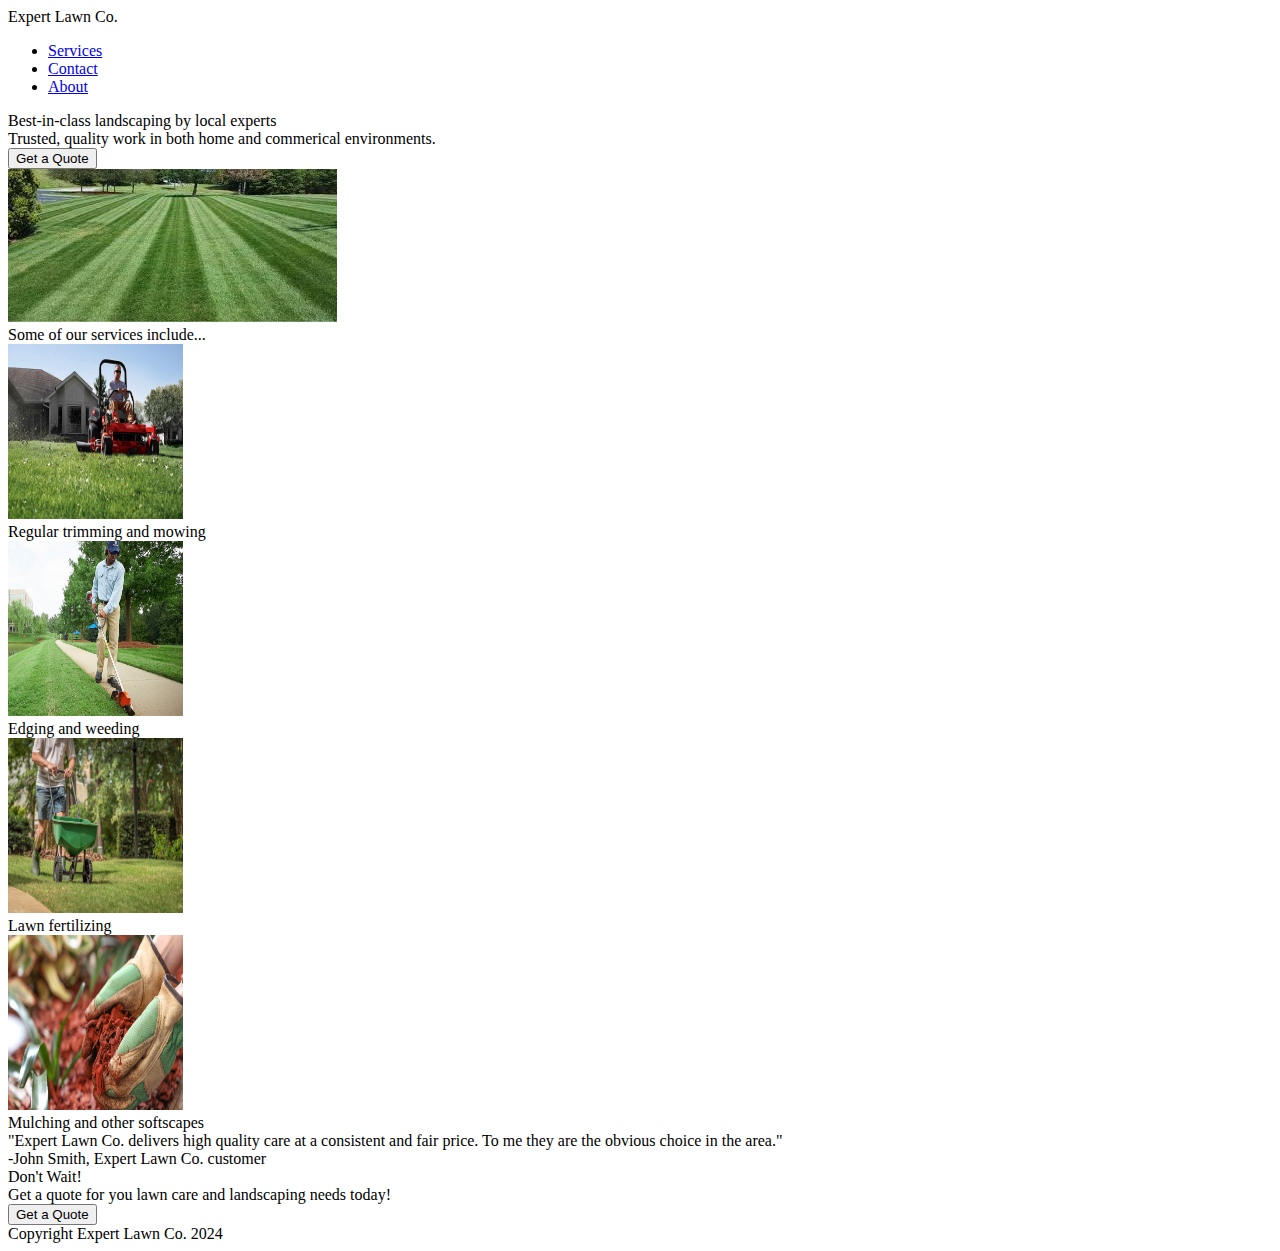
==== landingpage.html @ 7230faf7 "Added images for webpage and wrote basic html" ====
<!DOCTYPE html>
<html lang="en">
<head>
    <meta charset="UTF-8">
    <meta name="viewport" content="width=device-width, initial-scale=1.0">
    <title>Landing Page</title>
    <link rel="stylesheet" href="style.css">
</head>

<body>
    <div class="header">Expert Lawn Co.
        <ul>
            <li><a href="#">Services</a></li>
            <li><a href="#">Contact</a></li>
            <li><a href="#">About</a></li>
        </ul>
    </div>
    <div class="Section1">
        <div class="container">
            <div class="Large Text">Best-in-class landscaping by local experts</div>
            <div class="Small Text">Trusted, quality work in both home and commerical environments.</div>
            <button class="Button1">Get a Quote</button>
        </div>
        <div class="largeimage">
            <img src="Images/lawn.jpeg" alt="Picture of a freshly cut lawn">

        </div>
    </div>
    <div class="Section2">Some of our services include...
        <div class="info">
            <img src="Images/riding-mower.jpg" height="175" width="175">
            <div class="text">Regular trimming and mowing</div>
        </div>
        <div class="info">
            <img src="Images/Lawn-Edging.jpg" height="175" width="175">
            <div class="text">Edging and weeding</div>
        </div>
        <div class="info">
            <img src="Images/lawn-fertilizing.jpg" height="175" width="175">
            <div class="text">Lawn fertilizing</div>
        </div>
        <div class="info">
            <img src="Images/Mulch.jpg" height="175" width="175">
            <div class="text">Mulching and other softscapes</div>
        </div>
    </div>

    <div class="Section3">
        <div class="Testimonial">"Expert Lawn Co. delivers high quality care at a consistent and fair price. To me they are the obvious choice in the area."</div>
        <div class="source">-John Smith, Expert Lawn Co. customer</div>
    </div>

    <div class="Section4">
        <div class="textcontainer">
            <div class="calltoaction">Don't Wait!</div>
            <div Class="undertext">Get a quote for you lawn care and landscaping needs today!</div>
        </div>
        <button>Get a Quote</button>
    </div>

    <div class="footer">Copyright Expert Lawn Co. 2024</div>

</body>
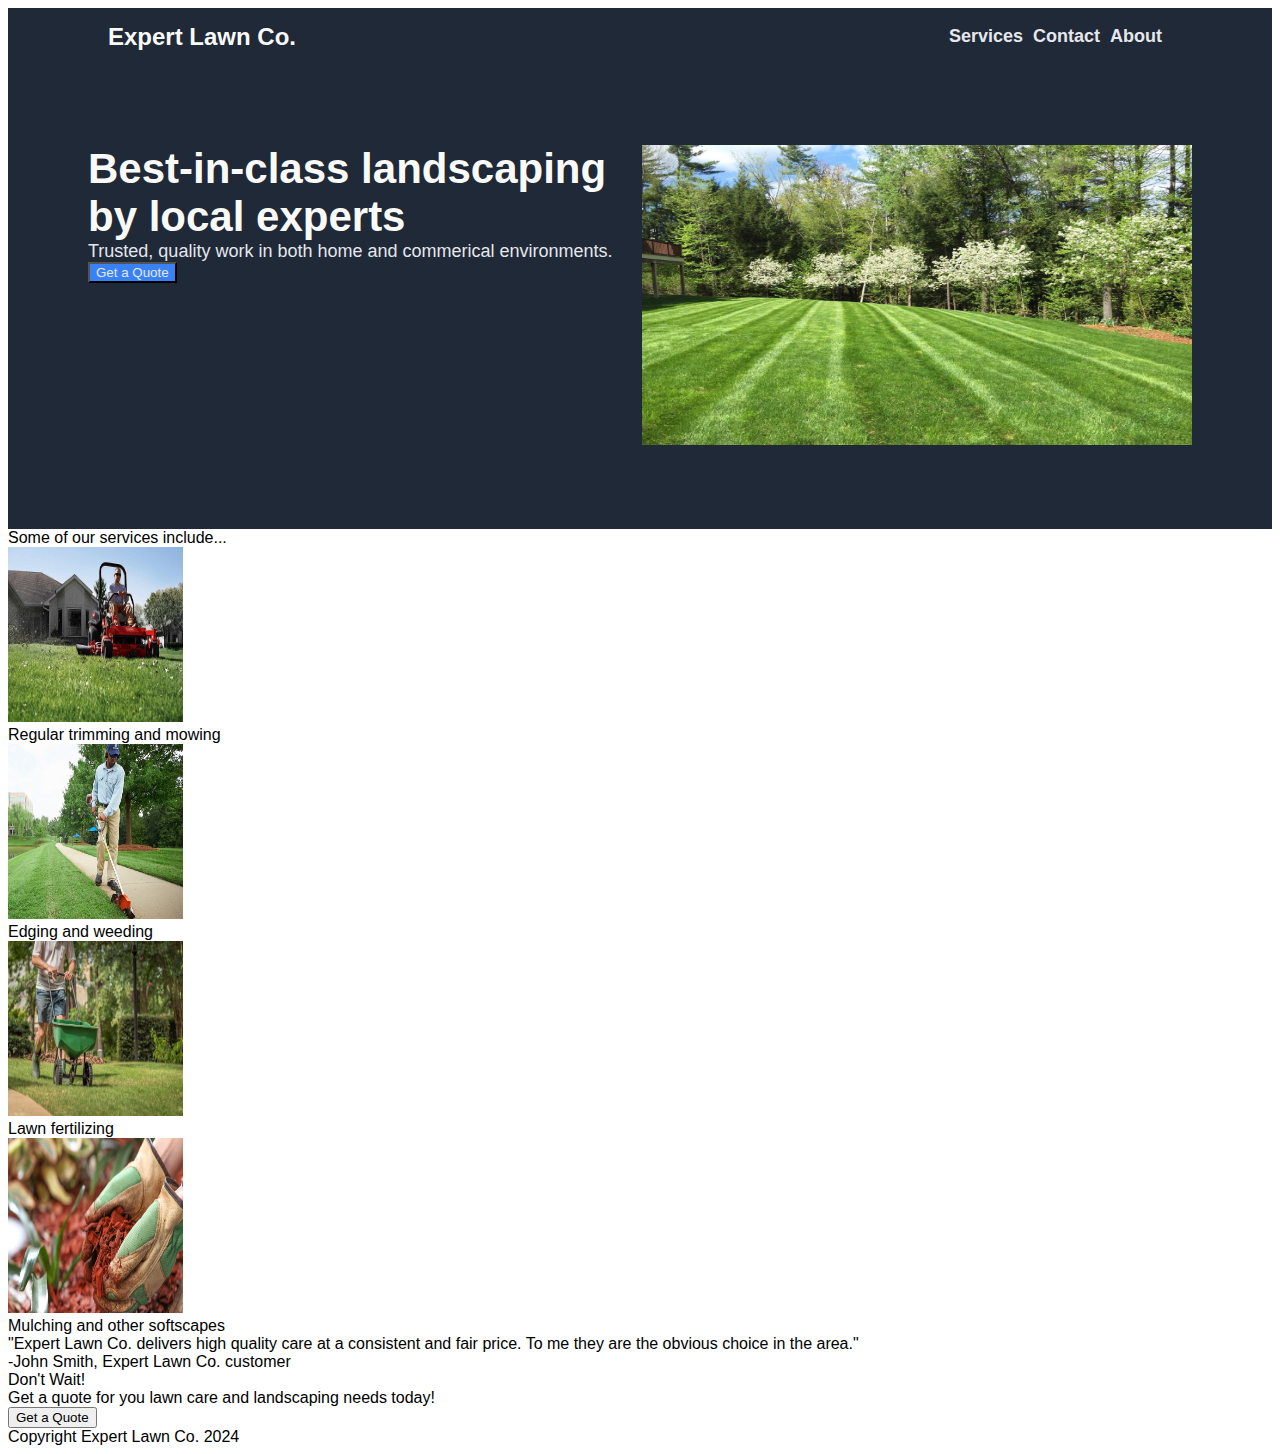
==== commit 87a82fc2: "Added new image for section one Modified styling for header, links, and Section1" ====
--- a/landingpage.html
+++ b/landingpage.html
@@ -17,12 +17,12 @@
     </div>
     <div class="Section1">
         <div class="container">
-            <div class="Large Text">Best-in-class landscaping by local experts</div>
-            <div class="Small Text">Trusted, quality work in both home and commerical environments.</div>
+            <div class="Large-Text">Best-in-class landscaping by local experts</div>
+            <div class="Small-Text">Trusted, quality work in both home and commerical environments.</div>
             <button class="Button1">Get a Quote</button>
         </div>
         <div class="largeimage">
-            <img src="Images/lawn.jpeg" alt="Picture of a freshly cut lawn">
+            <img src="Images/IMG_0018-e1439213494719.jpg" height="300" width="550" alt="Picture of a freshly cut lawn">
 
         </div>
     </div>
--- a/style.css
+++ b/style.css
@@ -0,0 +1,61 @@
+body{
+   font-family: Arial, Helvetica, sans-serif;
+
+}
+
+.header{
+    display: flex;
+    justify-content:center;
+    justify-content: space-between;
+    align-items: center;
+    padding-left: 100px;
+    font-size: 24px;
+    color: #F9FAF8;
+    background-color: #1F2937;
+    font-weight: 900;
+}
+
+ul{
+    display:flex;
+    list-style-type: none;
+    align-items: start;
+    font-size: 18px;
+    color: #E5E7EB;
+    padding-right: 50px;
+    margin-right: 50px;
+    justify-content: space-between;
+}
+
+li{
+    margin-right: 10px;
+}
+
+a:link{
+    text-decoration: none;
+    font-size: 18px;
+    color: #E5E7EB;
+}
+
+.Section1{
+    background-color: #1F2937;
+    display: flex;
+    justify-content: center;
+    padding: 80px;
+
+}
+
+.Large-Text{
+    font-size: 42px;
+    font-weight: 900;
+    color:#F9FAF8;
+}
+
+.Small-Text{
+    font-size: 18px;
+    color: #E5E7EB;
+}
+
+.Button1{
+    background-color: #3882F6;
+    color: #E5E7EB;
+}
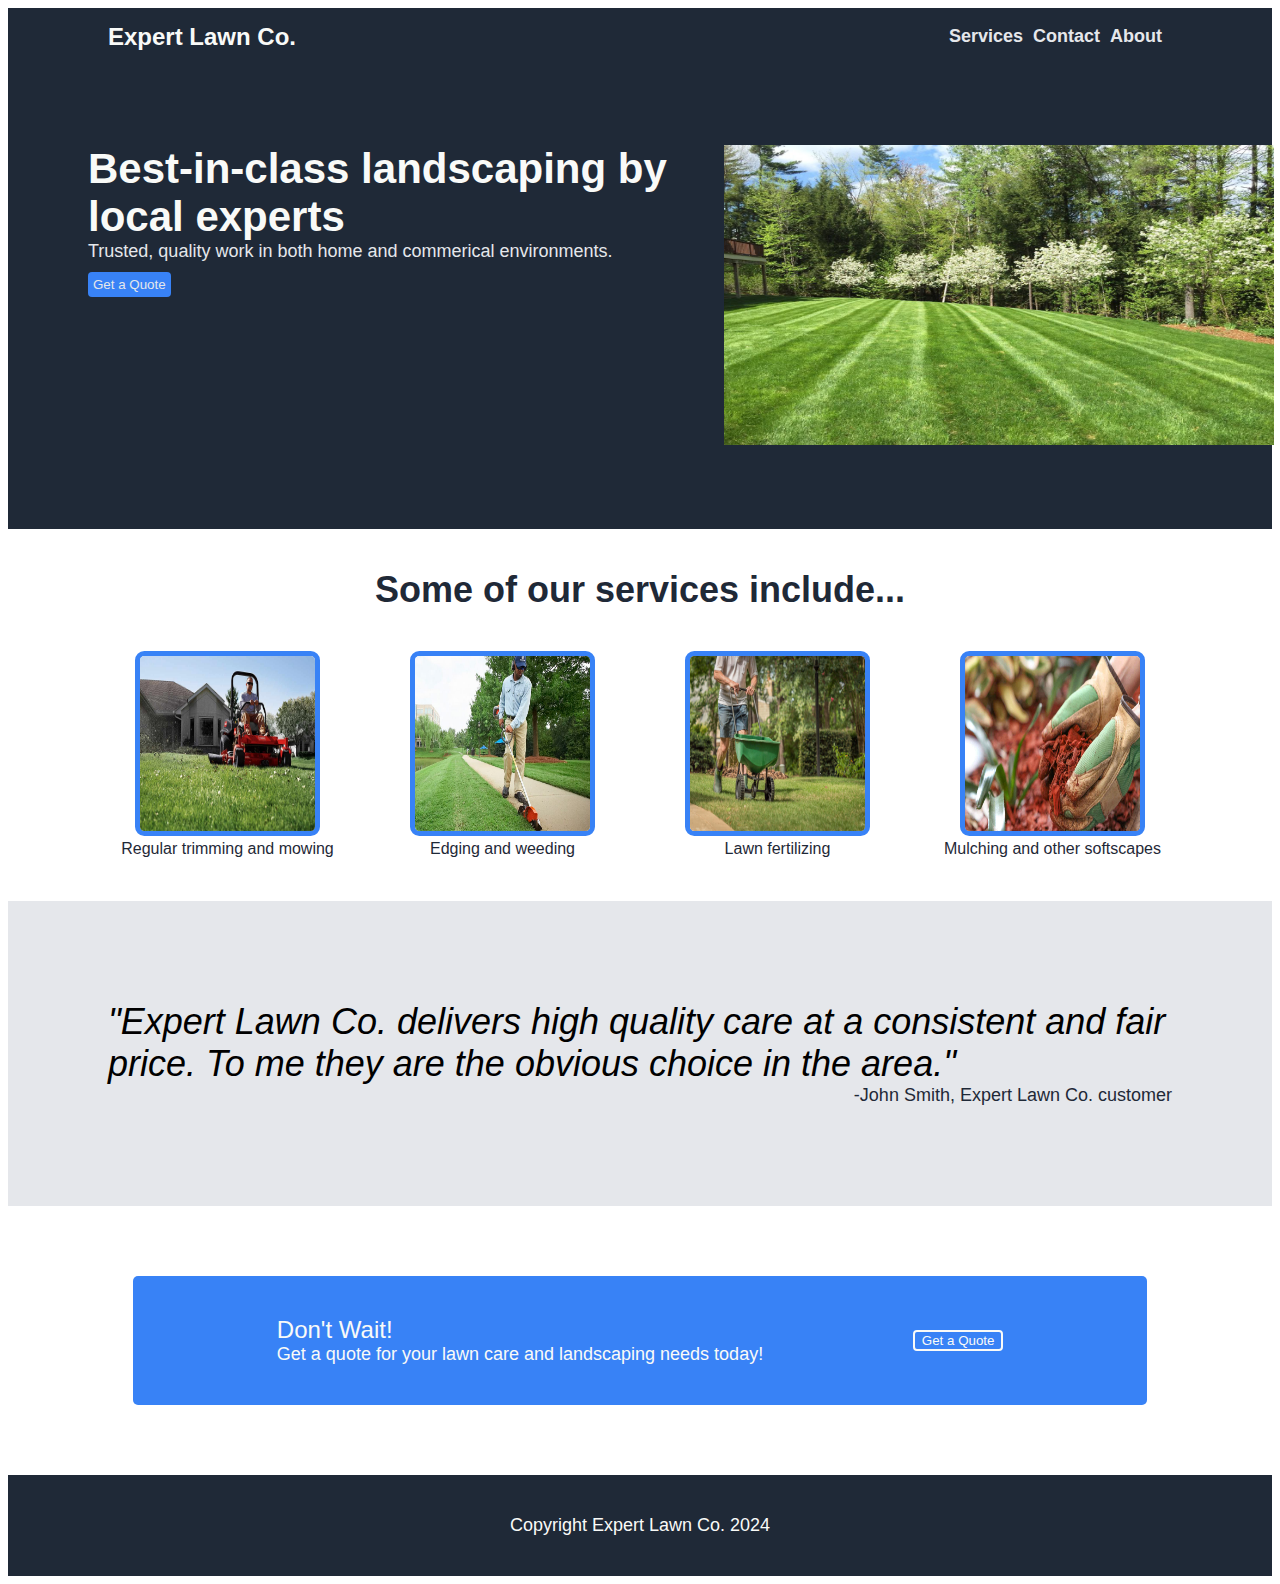
==== commit e82e3645: "finished styling rest of sheet still working out sizing of divs when window changes" ====
--- a/landingpage.html
+++ b/landingpage.html
@@ -16,7 +16,7 @@
         </ul>
     </div>
     <div class="Section1">
-        <div class="container">
+        <div class="Container1">
             <div class="Large-Text">Best-in-class landscaping by local experts</div>
             <div class="Small-Text">Trusted, quality work in both home and commerical environments.</div>
             <button class="Button1">Get a Quote</button>
@@ -26,21 +26,26 @@
 
         </div>
     </div>
-    <div class="Section2">Some of our services include...
+
+<!-- "Information" and "Container2" classes were under "Section2" But I separated them to get the desired text formatting-->
+
+    <div class="Information">Some of our services include...</div>
+
+    <div class="Container2">
         <div class="info">
-            <img src="Images/riding-mower.jpg" height="175" width="175">
+            <img src="Images/riding-mower.jpg" id=image1 height="175" width="175">
             <div class="text">Regular trimming and mowing</div>
         </div>
         <div class="info">
-            <img src="Images/Lawn-Edging.jpg" height="175" width="175">
+            <img src="Images/Lawn-Edging.jpg" id=image2 height="175" width="175">
             <div class="text">Edging and weeding</div>
         </div>
         <div class="info">
-            <img src="Images/lawn-fertilizing.jpg" height="175" width="175">
+            <img src="Images/lawn-fertilizing.jpg" id=image3 height="175" width="175">
             <div class="text">Lawn fertilizing</div>
         </div>
         <div class="info">
-            <img src="Images/Mulch.jpg" height="175" width="175">
+            <img src="Images/Mulch.jpg" id=image4 height="175" width="175">
             <div class="text">Mulching and other softscapes</div>
         </div>
     </div>
@@ -53,9 +58,9 @@
     <div class="Section4">
         <div class="textcontainer">
             <div class="calltoaction">Don't Wait!</div>
-            <div Class="undertext">Get a quote for you lawn care and landscaping needs today!</div>
+            <div class="undertext">Get a quote for your lawn care and landscaping needs today!</div>
         </div>
-        <button>Get a Quote</button>
+        <button class="Button2">Get a Quote</button>
     </div>
 
     <div class="footer">Copyright Expert Lawn Co. 2024</div>
--- a/style.css
+++ b/style.css
@@ -40,7 +40,9 @@
     background-color: #1F2937;
     display: flex;
     justify-content: center;
+    justify-content: space-evenly;
     padding: 80px;
+    flex-shrink: auto;
 
 }
 
@@ -48,6 +50,9 @@
     font-size: 42px;
     font-weight: 900;
     color:#F9FAF8;
+    width: 636px;
+    height: 96px;
+    
 }
 
 .Small-Text{
@@ -58,4 +63,111 @@
 .Button1{
     background-color: #3882F6;
     color: #E5E7EB;
+    border: none;
+    Padding: 5px;
+    border-radius: 4px;
+    display:flex;
+    justify-content: center;
+    margin-top: 10px;
 }
+
+.Information{
+    text-align: center;
+    font-size: 36px;
+    color:#1F2937;
+    font-weight:900;
+    Margin: 40px;
+}
+
+.Container2{
+    display:flex;
+    Justify-content: center;
+    gap: 50px;
+    margin-bottom: 50px;
+    flex-wrap: wrap;
+}
+
+.info{
+    width: 225px;
+    height:200px;
+    text-align: center;
+    color:#1F2937;
+    font-weight: lighter;
+    border-radius: 5px;
+    border-color: #3882F6;
+}
+
+#image1, #image2, #image3, #image4 {
+    border-radius: 5%;
+    border: 5px solid;
+    border-color: #3882F6;
+}
+
+.Section3{
+    background-color: #E5E7EB;
+    padding: 100px;
+}
+
+.Testimonial{
+    font-size: 36px;
+    font-style: italic;
+    font-weight: lighter;
+}
+
+.source{
+    font-size: 18px;
+    color:#1F2937;
+    display: flex;
+    justify-content: right;
+}
+
+.Section4{
+    background-color:#3882F6;
+    margin-top: 70px;
+    margin-bottom: 70px;
+    margin-left: 125px;
+    margin-right: 125px;
+    padding: 40px;
+    display: flex;
+    justify-content: center;
+    align-items: center;
+    gap: 100px;
+    border-radius: 5px;
+    min-width: fit-content;
+}
+
+.textcontainer{
+    margin-right: 50px;
+}
+
+.Button2{
+    background-color: #3882F6;
+    border: none;
+    border: 2px solid;
+    border-radius: 4px;
+    border-color: #F9FAF8;
+    box-shadow: none;
+    color: #F9FAF8;
+    min-width: 90px;
+    max-height: 36px;
+}
+.calltoaction{
+    font-size: 24px;
+    color: #F9FAF8;
+}
+
+.undertext{
+    font-size: 18px;
+    color:#F9FAF8;
+    min-width: 430px;
+}
+
+.footer{
+    background-color:#1F2937;
+    display: flex;
+    justify-content: center;
+    color: #F9FAF8;
+    font-size: 18px;
+    padding: 40px;
+    
+}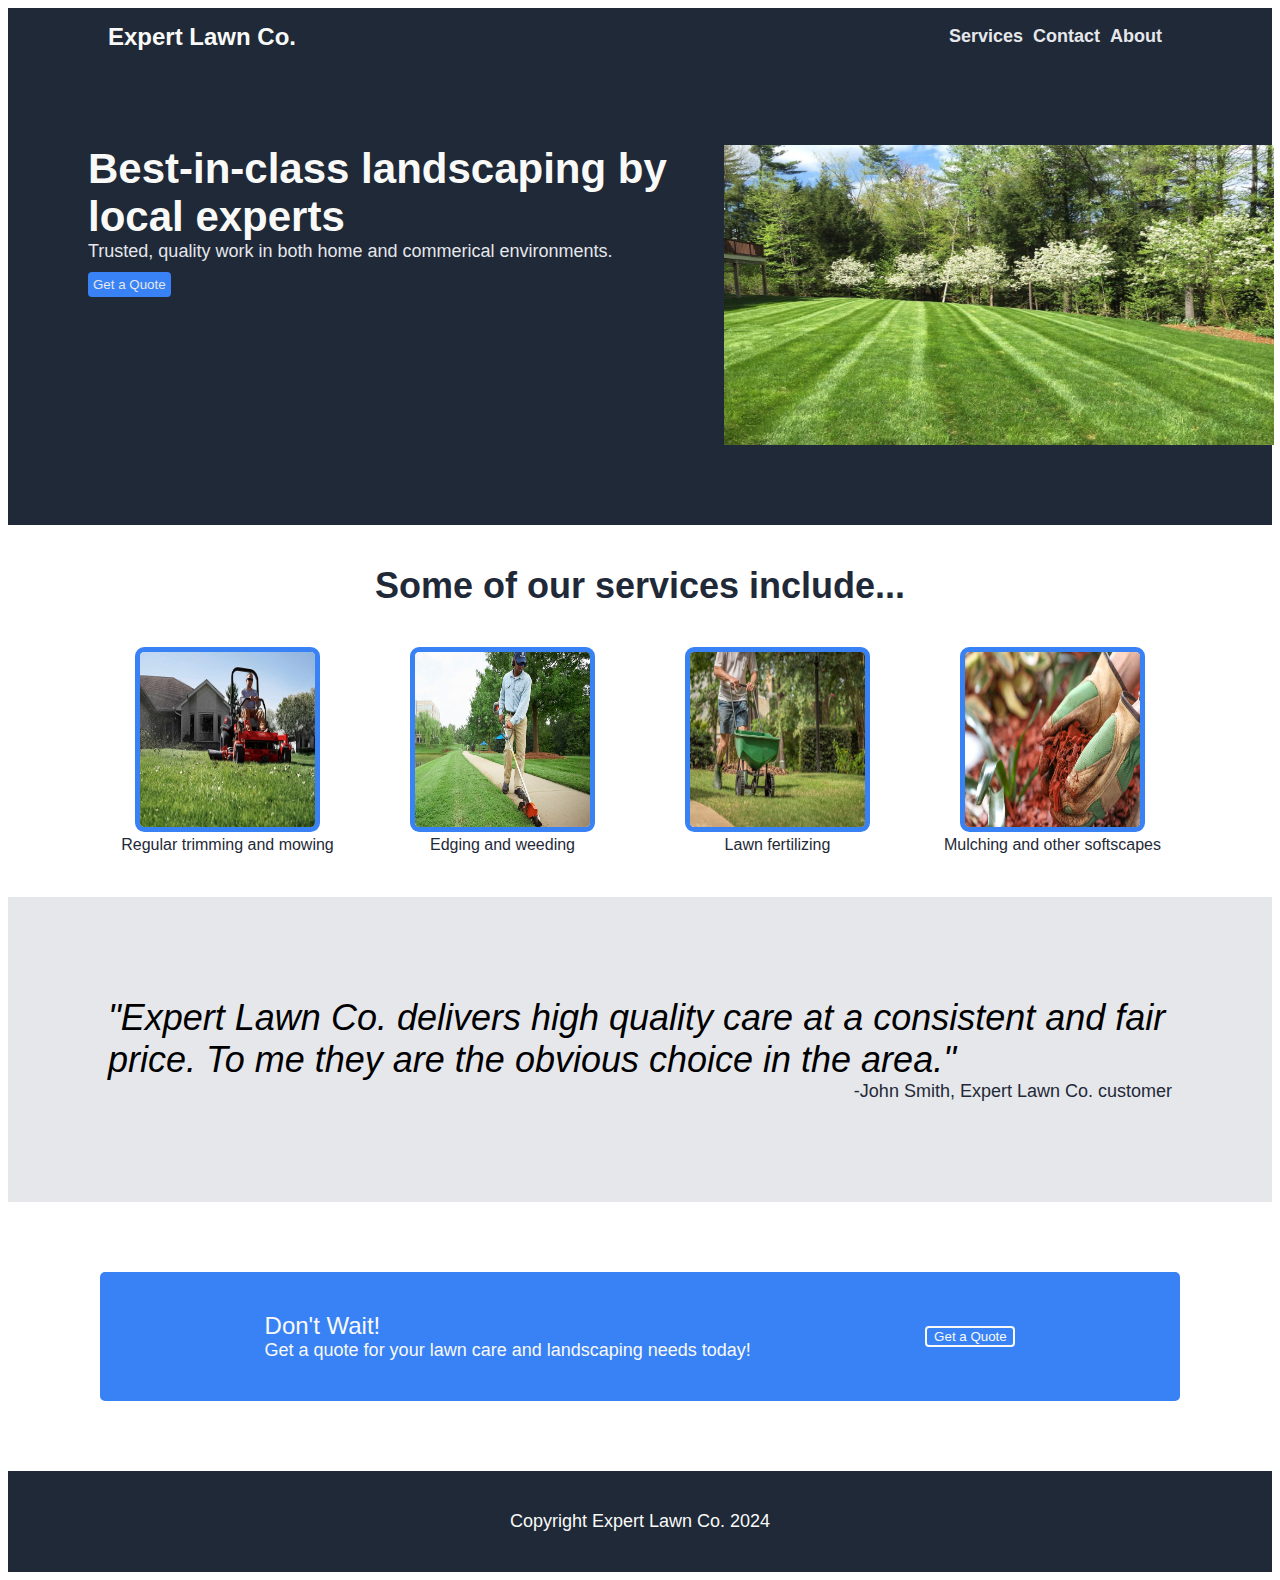
==== commit 939c05bd: "added another container for section four to make sizing work" ====
--- a/landingpage.html
+++ b/landingpage.html
@@ -10,9 +10,9 @@
 <body>
     <div class="header">Expert Lawn Co.
         <ul>
-            <li><a href="#">Services</a></li>
-            <li><a href="#">Contact</a></li>
-            <li><a href="#">About</a></li>
+            <li><a href="#Services">Services</a></li>
+            <li><a href="#Contact">Contact</a></li>
+            <li><a href="#About">About</a></li>
         </ul>
     </div>
     <div class="Section1">
@@ -56,13 +56,14 @@
     </div>
 
     <div class="Section4">
-        <div class="textcontainer">
-            <div class="calltoaction">Don't Wait!</div>
-            <div class="undertext">Get a quote for your lawn care and landscaping needs today!</div>
+        <div class="Bluebox">
+            <div class="textcontainer">
+                <div class="calltoaction">Don't Wait!</div>
+                <div class="undertext">Get a quote for your lawn care and landscaping needs today!</div>
+            </div>
+            <button class="Button2">Get a Quote</button>
         </div>
-        <button class="Button2">Get a Quote</button>
     </div>
-
     <div class="footer">Copyright Expert Lawn Co. 2024</div>
 
 </body>--- a/style.css
+++ b/style.css
@@ -42,8 +42,13 @@
     justify-content: center;
     justify-content: space-evenly;
     padding: 80px;
-    flex-shrink: auto;
+    flex-shrink: 1;
 
+}
+
+.largeimage{
+    display:flex;
+    flex-shrink: 2;
 }
 
 .Large-Text{
@@ -52,13 +57,14 @@
     color:#F9FAF8;
     width: 636px;
     height: 96px;
-    
 }
 
 .Small-Text{
     font-size: 18px;
     color: #E5E7EB;
+
 }
+
 
 .Button1{
     background-color: #3882F6;
@@ -122,18 +128,25 @@
 }
 
 .Section4{
-    background-color:#3882F6;
-    margin-top: 70px;
-    margin-bottom: 70px;
-    margin-left: 125px;
-    margin-right: 125px;
-    padding: 40px;
     display: flex;
     justify-content: center;
     align-items: center;
-    gap: 100px;
+}
+
+.Bluebox{
+    background-color:#3882F6;
+    display: flex;
+    flex: 121;
+    justify-content: center;
+    justify-content: space-evenly;
+    align-items: center;
+    max-width: 1000px;
+    max-height: ;
+    padding: 40px;
     border-radius: 5px;
-    min-width: fit-content;
+    margin-top:70px;
+    margin-bottom:70px;
+    flex-wrap:wrap;
 }
 
 .textcontainer{
